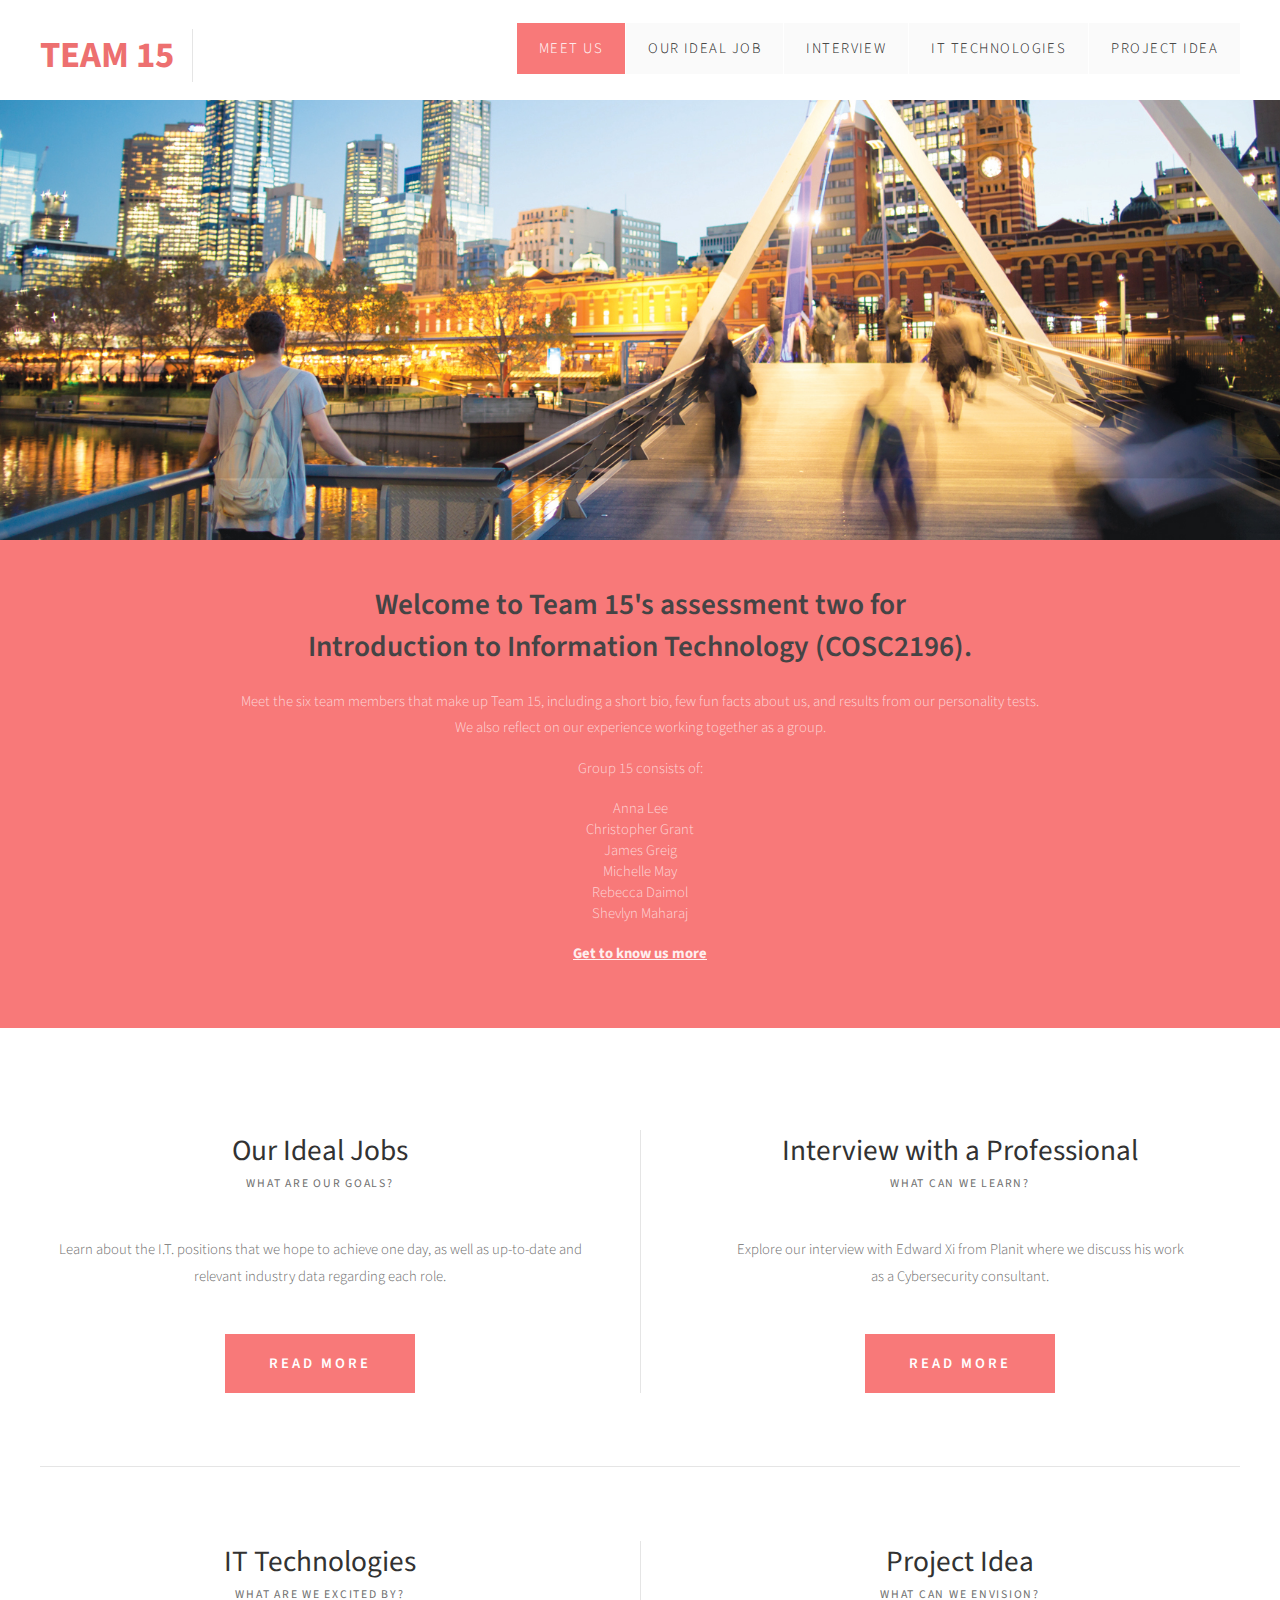
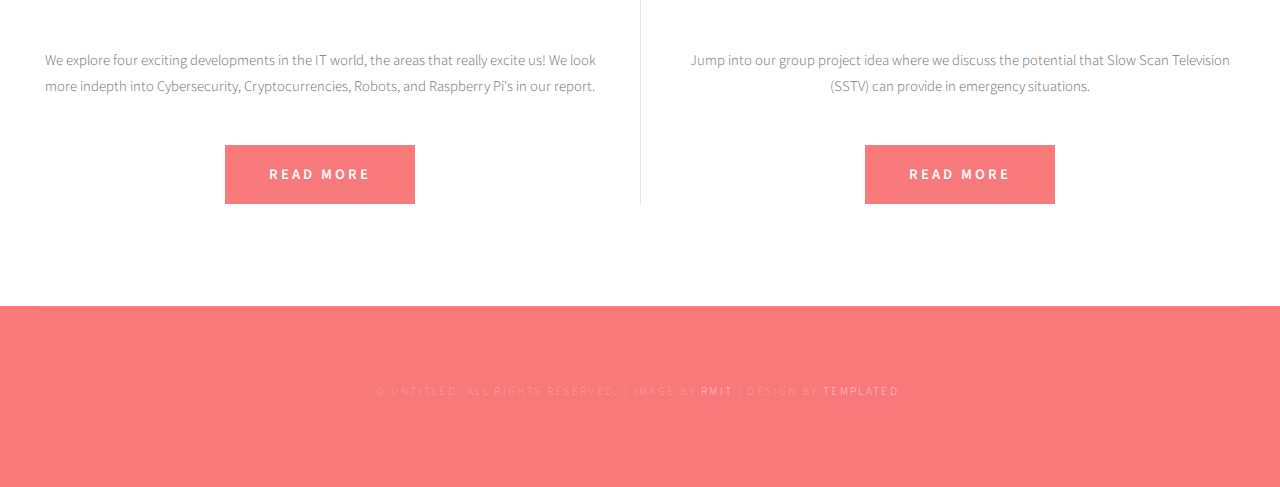
==== index.html @ 5769fbdc "Cloning Assessment 2" ====
<!DOCTYPE html PUBLIC "-//W3C//DTD XHTML 1.0 Strict//EN" "http://www.w3.org/TR/xhtml1/DTD/xhtml1-strict.dtd">
<!--
Design by TEMPLATED
http://templated.co
Released for free under the Creative Commons Attribution License

Name       : Erubescent
Description: A two-column, fixed-width design with dark color scheme.
Version    : 1.0
Released   : 20131115

-->
<html xmlns="http://www.w3.org/1999/xhtml">
<head>
<meta http-equiv="Content-Type" content="text/html; charset=utf-8" />
<title></title>
<meta name="keywords" content="" />
<meta name="description" content="" />
<link href="http://fonts.googleapis.com/css?family=Source+Sans+Pro:200,300,400,600,700,900" rel="stylesheet" />
<link href="default.css" rel="stylesheet" type="text/css" media="all" />
<link href="fonts.css" rel="stylesheet" type="text/css" media="all" />

<!--[if IE 6]><link href="default_ie6.css" rel="stylesheet" type="text/css" /><![endif]-->

</head>
<body>
<div id="header-wrapper">
	<div id="header" class="container">
		<div id="logo">
			<h1><a href="index.html">Team 15</a></h1>
		</div>
		<div id="menu">
			<ul>
				<li class="current_page_item"><a href="Aboutus.html" accesskey="1" title="">Meet Us</a></li>
				<li><a href="jobs.html" accesskey="2" title="">Our Ideal Job</a></li>
				<li><a href="interview.html" accesskey="" title="">Interview</a></li>
				<li><a href="technologies.html" accesskey="4" title="">IT Technologies</a></li>
				<li><a href="project.html" accesskey="5" title="">Project Idea</a></li>
			</ul>
		</div>
	</div>
</div>
<div id="header-featured"> </div>
<div id="banner-wrapper">
	<div id="banner" class="container">
		<h1>Welcome to Team 15's assessment two for <br>Introduction to Information Technology (COSC2196).</h1><br>
		<p>Meet the six team members that make up Team 15, including a short bio, few fun facts about us, and results from our personality tests.<br>
		We also reflect on our experience working together as a group.</p>
		<p>Group 15 consists of:</p>
		Anna Lee<br>
		Christopher Grant<br>
		James Greig<br>
		Michelle May<br>
		Rebecca Daimol<br>
		Shevlyn Maharaj<br><p>
</p>
			<p><h4><a href="Aboutus.html">Get to know us more</a></p></h4>
	</div>
</div>
<div id="wrapper">
	<div id="featured-wrapper">

		<div class="extra2 margin-btm container">
			<div class="ebox1">
				<div class="title">
					<h2>Our Ideal Jobs</h2>
					<span class="byline">What are our goals?</span>
				</div>
				<p>Learn about the I.T. positions that we hope to achieve one day, as well as up-to-date and relevant industry data regarding each role.</p>
				<a href="jobs.html" class="button">Read more</a>
			</div>

			<div class="ebox2">
				<div class="title">
					<h2>Interview with a Professional</h2>
					<span class="byline">What can we learn?</span>
				</div>
				<p>Explore our interview with Edward Xi from Planit where we discuss his work<br> as a Cybersecurity consultant.</p>
				<a href="interview.html" class="button">Read more</a>
			</div>

		</div>

		<div class="extra2 container">
			<div class="ebox1">
				<div class="title">
					<h2>IT Technologies</h2>
					<span class="byline">What are we excited by?</span>
				</div>
				<p>We explore four exciting developments in the IT world, the areas that really excite us! We look more indepth into Cybersecurity, Cryptocurrencies, Robots, and Raspberry Pi's in our report.</p>
				<a href="technologies.html" class="button">Read more</a>
			</div>

			<div class="ebox2">
				<div class="title">
					<h2>Project Idea</h2>
					<span class="byline">What can we envision?</span>
				</div>
				<p>Jump into our group project idea where we discuss the potential that Slow Scan Television (SSTV) can provide in emergency situations.</p>
				<a href="project.html" class="button">Read more</a>
			</div>

		</div>

	</div>
</div>
<div id="copyright" class="container">
	<p>&copy; Untitled. All rights reserved. | Image by <a href="https://www.rmit.edu.au/study-with-us/international-students" target=blank>RMIT</a> | Design by <a href="http://templated.co" rel="nofollow">TEMPLATED</a>.</p>
</div>
</body>
</html>
---- default.css ----
html, body
{
	height: 100%;
}

body
{
	margin: 0px;
	padding: 0px;
	background: #F87979;
	font-family: 'Source Sans Pro', sans-serif;
	font-size: 11pt;
	font-weight: 300;
	color: #6c6c6c
}

h1, h2, h3
{
	margin: 0;
	padding: 0;
	font-weight: 600;
	color: #454445;
}

p, ol, ul
{
	margin-top: 0;
}

ol, ul
{
	list-style-type: circle;
	padding: 0;
}

p
{
	line-height: 180%;
}

strong
{
}

a
{
	color: #2C383B;
}

a:hover
{
	text-decoration: none;
}

.container
{
	margin: 0px auto;
	width: 1200px;
}

/*********************************************************************************/
/* Image Style                                                                   */
/*********************************************************************************/

	.image
{
	display: inline-block;
}

.image img
{
	display: block;
	width: 100%;
}

.image-full
{
	display: block;
	width: 100%;
	margin: 0 0 2em 0;
}

.image-left
{
	float: left;
	margin: 0 2em 2em 0;
}

.image-centered
{
	display: block;
	margin: 0 0 2em 0;
}

.image-centered img
{
	margin: 0 auto;
	width: auto;
}

/*********************************************************************************/
/* List Styles                                                                   */
/*********************************************************************************/

	ul.style1
{
	margin: 0;
	padding: 0em 0em 0em 0em;
	overflow: hidden;
	list-style: none;
	color: #6c6c6c
}

ul.style1 li
{
	overflow: hidden;
	display: block;
	padding: 2.80em 0em;
	border-top: 1px solid #D1CFCE;
}

ul.style1 li:first-child
{
	padding-top: 0;
	border-top: none;
}

ul.style1 .image-left
{
	margin-bottom: 0;
}

ul.style1 h3
{
	padding: 1.2em 0em 1em 0em;
	letter-spacing: 0.10em;
	text-transform: uppercase;
	font-size: 1.2em;
	font-weight: 600;
	color: #454445;
}

ul.style1 a
{
	text-decoration: none;
	color: #525252;
}

ul.style1 a:hover
{
	text-decoration: underline;
	color: #525252;
}

ul.style2
{
	margin: 0;
	padding-top: 1em;
	list-style: none;
}

ul.style2 li
{
	border-top: solid 1px #E5E5E5;
	padding: 0.80em 0 0.80em 0;
	font-family: 0.80em;
}

ul.style2 li:before
{
	display: inline-block;
	padding: 4px;
	background: #DB3256;
}

ul.style2 a
{
	display: inline-block;
	margin-left: 1em;
}

ul.style2 li:first-child
{
	border-top: 0;
	padding-top: 0;
}

ul.style2 .icon
{
	color: #FFF;
}

ul.style3
{
	margin: 0;
	padding-top: 1em;
	list-style: none;
}

ul.style3 li
{
	border-top: solid 1px rgba(255,255,255,.2);
	padding: 1em 0 1em 0;
	font-family: 0.80em;
}

ul.style3 li:before
{
	display: inline-block;
	padding: 4px;
	background: #FFF;
}

ul.style3 a
{
	display: inline-block;
	margin-left: 1em;
	font-size: 1em !important;
	color: #FFF;
}

ul.style3 li:first-child
{
	border-top: 0;
	padding-top: 0;
}

ul.style3 .icon
{
	color: #DB3256;
}

/*********************************************************************************/
/* Social Icon Styles                                                            */
/*********************************************************************************/

	ul.contact
{
	margin: 0;
	padding: 2em 0em 0em 0em;
	list-style: none;
}

ul.contact li
{
	display: inline-block;
	padding: 0em 0.30em;
	font-size: 1em;
}

ul.contact li span
{
	display: none;
	margin: 0;
	padding: 0;
}

ul.contact li a
{
	color: #FFF;
}

ul.contact li a:before
{
	display: inline-block;
	background: #3f3f3f;
	width: 40px;
	height: 40px;
	line-height: 40px;
	border-radius: 20px;
	text-align: center;
	color: #FFFFFF;
}

ul.contact li a.icon-twitter:before
{
	background: #2DAAE4;
}

ul.contact li a.icon-facebook:before
{
	background: #39599F;
}

ul.contact li a.icon-dribbble:before
{
	background: #C4376B;
}

ul.contact li a.icon-tumblr:before
{
	background: #31516A;
}

ul.contact li a.icon-rss:before
{
	background: #F2600B;
}

/*********************************************************************************/
/* Button Style                                                                  */
/*********************************************************************************/

	.button
{
	display: inline-block;
	padding: 1.3em 3em;
	background: #F87979;
	-moz-transition: opacity 0.25s ease-in-out;
	-webkit-transition: opacity 0.25s ease-in-out;
	-o-transition: opacity 0.25s ease-in-out;
	-ms-transition: opacity 0.25s ease-in-out;
	transition: opacity 0.25s ease-in-out;
	letter-spacing: 0.20em;
	text-decoration: none;
	text-transform: uppercase;
	font-weight: 600;
	color: #FFF;
}

.button:hover
{
}

.button:active
{
}

.button-big
{
	padding: 1.6em 4em;
	font-size: 1.4em;
	font-weight: 900;
}

/*********************************************************************************/
/* Heading Titles                                                                */
/*********************************************************************************/

	.title
{
	margin-bottom: 3em;
}

.title h2
{
	font-weight: 400;
	font-size: 2.8em;
	color: #323232;
}

.title .byline
{
	letter-spacing: 0.15em;
	text-transform: uppercase;
	font-weight: 400;
	font-size: 1.1em;
	color: #6F6F6F;
}

/*********************************************************************************/
/* Header                                                                        */
/*********************************************************************************/

#header-wrapper
{
	background: #FFF;
}

#header
{
	position: relative;
	height: 100px;
}

/*********************************************************************************/
/* Logo                                                                          */
/*********************************************************************************/

#logo
{
	position: absolute;
	top: 2em;
	left: 0;
	width: 100%;
}

#logo h1
{
	display: inline-block;
	font-size: 2.5em;
	text-transform: uppercase;
	font-weight: 700;
	color: #ED7070;
	padding-right: 0.50em;
	border-right: 1px solid rgba(0,0,0,.1);
}

#logo span
{
	display: inline-block;
	padding-left: 1.50em;
	letter-spacing: 0.10em;
	text-transform: uppercase;
	font-size: 0.90em;
}

#logo a
{
	text-decoration: none;
	color: #ED7070;
}

/*********************************************************************************/
/* Menu                                                                          */
/*********************************************************************************/

#menu
{
	position: absolute;
	right: 0;
	top: 1.6em;
}

#menu ul
{
	display: inline-block;
}

#menu li
{
	display: block;
	float: left;
	text-align: center;
}

#menu li a, #menu li span
{
	display: inline-block;
	margin-left: 1px;
	padding: 1em 1.5em;
	letter-spacing: 0.10em;
	text-decoration: none;
	font-size: 1em;
	text-transform: uppercase;
	outline: 0;
	color: #212121;
	background: rgba(0,0,0,.02);
}

#menu li:hover a, #menu li.active a, #menu li.active span
{
}

#menu .current_page_item a
{
	background: #F87979;
	color: #FFF;
}

#menu .icon
{
}

/*********************************************************************************/
/* Banner                                                                        */
/*********************************************************************************/

	#banner-wrapper
{
	overflow: hidden;
	padding: 3em 0em;
	background: #F87979;
}

#banner
{
	overflow: hidden;
	width: 1000px;
	padding: 0px 100px;
	text-align: center;
	color: rgba(255,255,255,.7);
}

#banner a
{
	color: rgba(255,255,255,.9);
}

#banner .box-left
{
	float: left;
}

#banner .box-right
{
	float: right;
}

#banner h2
{
	margin: 0em;
	padding: 0em;
	font-weight: 400;
	font-size: 3em;
	color: #555555;
}

#banner span
{
	display: block;
	padding-top: 0.20em;
	text-transform: uppercase;
	font-size: 1.2em;
	color: #A2A2A2;
}

/*********************************************************************************/
/* Page                                                                          */
/*********************************************************************************/

#wrapper
{
	background: #FFF;
}

#page
{
	overflow: hidden;
	padding: 6em 0em;
	border-bottom: 2px solid #E3E3E3;
	text-align: center;
}

#page .button
{
	margin-top: 2em;
}

/*********************************************************************************/
/* Content                                                                       */
/*********************************************************************************/

#content
{
	padding: 0em 7em;
}

/*********************************************************************************/
/* Technologies Read More Buttons                                                 */
/*********************************************************************************/
#more
{
	display: none;
	background-color: #e7e7e7;
	color: black;
}

#more2
{
	display: none;
}

#more3
{
	display: none;
}

#more4
{
	display: none;
}

#more5
{
	display: none;
}
/*********************************************************************************/
/* Sidebar                                                                       */
/*********************************************************************************/

	#sidebar
{
	float: right;
	width: 450px;
}

#stwo-col
{
	margin-top: 2em;
}

#stwo-col h2
{
	display: block;
	padding-bottom: 1.5em;
	letter-spacing: 0.10em;
	text-transform: uppercase;
	font-size: 1.2em;
	font-weight: 600;
	color: #454445;
}

#stwo-col .sbox1
{
	float: left;
	width: 210px;
}

#stwo-col .sbox2
{
	float: right;
	width: 210px;
}

/*********************************************************************************/
/* Copyright                                                                     */
/*********************************************************************************/

#copyright
{
	overflow: hidden;
	padding: 5em 0em;
	border-top: 1px solid rgba(255,255,255,0.08);
}

#copyright p
{
	letter-spacing: 0.20em;
	text-align: center;
	text-transform: uppercase;
	font-size: 0.80em;
	color: rgba(255,255,255,0.3);
}

#copyright a
{
	text-decoration: none;
	color: rgba(255,255,255,0.6);
}

/*********************************************************************************/
/* Featured                                                                      */
/*********************************************************************************/

#featured-wrapper
{
	overflow: hidden;
	padding: 7em 0em;
	background: #FFF;
	text-align: center;
}

#featured
{
	overflow: hidden;
}

#featured .major
{
	overflow: hidden;
	margin-bottom: 3em;
	padding-bottom: 2em;
	border-bottom: 1px solid #E8E8E8;
}

#featured .major h2
{
	font-size: 3em;
}

#featured .major .byline
{
	font-size: 1.3em;
}

#featured .title
{
	margin-bottom: 1.5em;
	padding-bottom: 1.5em;
	border-bottom: 1px solid #E3E3E3;
}

#featured .title h2
{
	font-size: 1.2em;
}

#featured h2
{
	text-align: center;
}

#featured .icon
{
	position: relative;
	display: inline-block;
	width: 150px;
	height: 150px;
	background: #2C383B;
	margin: 0px auto 20px auto;
	line-height:  150px;
	font-size: 5em;
	text-align: center;
	color: #FFF;
}

.column1,  .column2,  .column3,  .column4
{
	width: 282px;
}

.column1,  .column2
{
	float: left;
	margin-right: 24px;
}

.column3
{
	float: left;
}

.column4
{
	float: right;
}


	#header-featured
	{
		height: 30em;
		background-image: url(Melbourne.jpg);
		background-position: center;
		background-size: cover;
	}


#slider-wrapper
{
	padding: 6em 0em;
	background: #DB3256;
}

#slider
{
	margin: 0em auto 0em auto;
	width: 1200px;
	position: relative;
}

#slider .button
{
}

#slider .button:hover
{
}

#slider .viewer
{
	width: 1000px;
	height: 375px;
	margin: 0 auto;
	overflow: hidden;
}

#slider .viewer .reel
{
	display: none;
	height: 375px;
}

#slider .viewer .reel .slide
{
	position: relative;
	width: 1000px;
	height: 375px;
}

#slider .viewer .reel h2
{
	position: absolute;
	top: 130px;
	left: 0;
	width: 1200px;
	height: 80px;
	line-height: 80px;
	background: #111111;
	text-align: center;
	opacity: 0.85;
	font-weight: normal;
	color: #ffffff;
	font-size: 2.25em;
}

#slider .viewer .reel p
{
	position: absolute;
	top: 210px;
	left: 0;
	width: 1200px;
	height: 40px;
	line-height: 40px;
	background: #0074C6;
	text-align: center;
	opacity: 0.85;
	font-weight: normal;
	color: #ffffff;
	font-size: 1.1em;
}

#slider .icon
{
	font-size: 4em;
	color: #FFF;
}

#slider .previous-button
{
	position: absolute;
	top: 150px;
	left: 0;
}

#slider .next-button
{
	position: absolute;
	top: 150px;
	right: 0;
}

#slider .indicator
{
	margin: 30px auto 0 auto;
}

#slider .indicator ul
{
	list-style: none;
	padding: 0;
	margin: 0;
	text-align: center;
}

#slider .indicator ul li
{
	display: inline-block;
	width: 12px;
	height: 12px;
	text-indent: -9999em;
	background: #c8c8c8;
	margin: 0 2px 0 2px;
	border-radius: 8px;
	border-bottom: solid 1px #ffffff;
	border-top: solid 1px #909090;
}

#slider .indicator ul li.active
{
	background: #505050;
	border-top: solid 1px #505050;
}

/*********************************************************************************/
/* Footer                                                                        */
/*********************************************************************************/

#footer-wrapper
{
	overflow: hidden;
	padding: 7em 0em;
	color: rgba(255,255,255,0.5);
}


#footer .title h2
{
	font-size: 2em;
	font-weight: 300;
	color: #FFF;
}

#footer .title .byline
{
	display: block;
	padding-top: 1em;
	text-transform: uppercase;
	font-size: 0.80em;
	color: rgba(255,255,255,0.5);
}

#footer .column1,
#footer .column2
{
	width: 560px;
}

#footer .column1
{
	float: left;
}

#footer .column2
{
	float: right;
}

#footer .button
{
	margin-top: 2em;
}

#extra
{
	overflow: hidden;
	margin: 5em auto 2em auto;
	padding: 2em 0em 2em 0em;
	background: #ECECEC;
}

#extra h2
{
	margin: 0em;
	padding: 0em;
	font-weight: 400;
	font-size: 2.4em;
	color: #555555;
}

#extra span
{
	display: block;
	padding-top: 0.20em;
	text-transform: uppercase;
	font-size: 1.2em;
	color: #A2A2A2;
}


.extra2
{
}


.margin-btm
{
	overflow: hidden;
	margin-bottom: 5em;
	padding-bottom: 5em;
	border-bottom: 1px solid rgba(0,0,0,.1);
}

.extra2 .button
{
	margin-top: 2em;
}

.extra2 .title h2
{
	font-size: 2em;
}

.extra2 .title .byline
{
	font-size: 0.80em;
}

.extra2 .ebox1,
.extra2 .ebox2
{
	width: 560px;
}

.extra2  .ebox1
{
	float: left;
	padding-right: 40px;
	border-right: 1px solid rgba(0,0,0,.1);
}

.extra2 .ebox2
{
	float: right;
}
---- fonts.css ----
@charset 'UTF-8';

@font-face
{
	font-family: 'FontAwesome';
	src: url('fonts/fontawesome-webfont.eot?v=3.0.1');
	src: url('fonts/fontawesome-webfont.eot?#iefix&v=3.0.1') format('embedded-opentype'),
	     url('fonts/fontawesome-webfont.woff?v=3.0.1') format('woff'),
	     url('fonts/fontawesome-webfont.ttf?v=3.0.1') format('truetype'),
	     url('fonts/fontawesome-webfont.svg#FontAwesome') format('svg');
	font-weight: normal;
	font-style: normal;
}

@font-face
{
	font-family: 'Font-Awesome-Social';
	src: url('fonts/fontawesome-social-webfont.eot');
	src: url('fonts/fontawesome-social-webfont.eot?#iefix') format('embedded-opentype'),
	     url('fonts/fontawesome-social-webfont.woff') format('woff'),
		 url('fonts/fontawesome-social-webfont.ttf') format('truetype'),
		 url('fonts/fontawesome-social-webfont.svg#Font-Awesome-More') format('svg');
	font-weight: normal;
	font-style: normal;
}

/*********************************************************************************/
/* Icons                                                                         */
/*********************************************************************************/

	/*
		Powered by:
		
		Font Awesome (http://fortawesome.github.com/Font-Awesome/)
		Font Awesome More (http://gregoryloucas.github.com/Font-Awesome-More/)
	*/

	.icon
	{
		text-decoration: none;
	}

		.icon:before
		{
			font-size: 1.25em;
			text-decoration: none;
			font-family: FontAwesome;
			font-weight: normal;
			font-style: normal;
			-webkit-text-rendering: optimizeLegibility;
			-moz-text-rendering: optimizeLegibility;
			-ms-text-rendering: optimizeLegibility;
			-o-text-rendering: optimizeLegibility;
			text-rendering: optimizeLegibility;
			-webkit-font-smoothing: antialiased;
			-moz-font-smoothing: antialiased;
			-ms-font-smoothing: antialiased;
			-o-font-smoothing: antialiased;
			font-smoothing: antialiased;
			-webkit-font-feature-settings: "liga" 1, "dlig" 1;
			-moz-font-feature-settings: "liga=1, dlig=1";
			-ms-font-feature-settings: "liga" 1, "dlig" 1;
			-o-font-feature-settings: "liga" 1, "dlig" 1;
			font-feature-settings: "liga" 1, "dlig" 1;
		}

		.icon-glass:before                { content: "\f000"; }
		.icon-music:before                { content: "\f001"; }
		.icon-search:before               { content: "\f002"; }
		.icon-envelope:before             { content: "\f003"; }
		.icon-heart:before                { content: "\f004"; }
		.icon-star:before                 { content: "\f005"; }
		.icon-star-empty:before           { content: "\f006"; }
		.icon-user:before                 { content: "\f007"; }
		.icon-film:before                 { content: "\f008"; }
		.icon-th-large:before             { content: "\f009"; }
		.icon-th:before                   { content: "\f00a"; }
		.icon-th-list:before              { content: "\f00b"; }
		.icon-ok:before                   { content: "\f00c"; }
		.icon-remove:before               { content: "\f00d"; }
		.icon-zoom-in:before              { content: "\f00e"; }

		.icon-zoom-out:before             { content: "\f010"; }
		.icon-off:before                  { content: "\f011"; }
		.icon-signal:before               { content: "\f012"; }
		.icon-cog:before                  { content: "\f013"; }
		.icon-trash:before                { content: "\f014"; }
		.icon-home:before                 { content: "\f015"; }
		.icon-file:before                 { content: "\f016"; }
		.icon-time:before                 { content: "\f017"; }
		.icon-road:before                 { content: "\f018"; }
		.icon-download-alt:before         { content: "\f019"; }
		.icon-download:before             { content: "\f01a"; }
		.icon-upload:before               { content: "\f01b"; }
		.icon-inbox:before                { content: "\f01c"; }
		.icon-play-circle:before          { content: "\f01d"; }
		.icon-repeat:before               { content: "\f01e"; }

		/* \f020 doesn't work in Safari. all shifted one down */
		.icon-refresh:before              { content: "\f021"; }
		.icon-list-alt:before             { content: "\f022"; }
		.icon-lock:before                 { content: "\f023"; }
		.icon-flag:before                 { content: "\f024"; }
		.icon-headphones:before           { content: "\f025"; }
		.icon-volume-off:before           { content: "\f026"; }
		.icon-volume-down:before          { content: "\f027"; }
		.icon-volume-up:before            { content: "\f028"; }
		.icon-qrcode:before               { content: "\f029"; }
		.icon-barcode:before              { content: "\f02a"; }
		.icon-tag:before                  { content: "\f02b"; }
		.icon-tags:before                 { content: "\f02c"; }
		.icon-book:before                 { content: "\f02d"; }
		.icon-bookmark:before             { content: "\f02e"; }
		.icon-print:before                { content: "\f02f"; }

		.icon-camera:before               { content: "\f030"; }
		.icon-font:before                 { content: "\f031"; }
		.icon-bold:before                 { content: "\f032"; }
		.icon-italic:before               { content: "\f033"; }
		.icon-text-height:before          { content: "\f034"; }
		.icon-text-width:before           { content: "\f035"; }
		.icon-align-left:before           { content: "\f036"; }
		.icon-align-center:before         { content: "\f037"; }
		.icon-align-right:before          { content: "\f038"; }
		.icon-align-justify:before        { content: "\f039"; }
		.icon-list:before                 { content: "\f03a"; }
		.icon-indent-left:before          { content: "\f03b"; }
		.icon-indent-right:before         { content: "\f03c"; }
		.icon-facetime-video:before       { content: "\f03d"; }
		.icon-picture:before              { content: "\f03e"; }

		.icon-pencil:before               { content: "\f040"; }
		.icon-map-marker:before           { content: "\f041"; }
		.icon-adjust:before               { content: "\f042"; }
		.icon-tint:before                 { content: "\f043"; }
		.icon-edit:before                 { content: "\f044"; }
		.icon-share:before                { content: "\f045"; }
		.icon-check:before                { content: "\f046"; }
		.icon-move:before                 { content: "\f047"; }
		.icon-step-backward:before        { content: "\f048"; }
		.icon-fast-backward:before        { content: "\f049"; }
		.icon-backward:before             { content: "\f04a"; }
		.icon-play:before                 { content: "\f04b"; }
		.icon-pause:before                { content: "\f04c"; }
		.icon-stop:before                 { content: "\f04d"; }
		.icon-forward:before              { content: "\f04e"; }

		.icon-fast-forward:before         { content: "\f050"; }
		.icon-step-forward:before         { content: "\f051"; }
		.icon-eject:before                { content: "\f052"; }
		.icon-chevron-left:before         { content: "\f053"; }
		.icon-chevron-right:before        { content: "\f054"; }
		.icon-plus-sign:before            { content: "\f055"; }
		.icon-minus-sign:before           { content: "\f056"; }
		.icon-remove-sign:before          { content: "\f057"; }
		.icon-ok-sign:before              { content: "\f058"; }
		.icon-question-sign:before        { content: "\f059"; }
		.icon-info-sign:before            { content: "\f05a"; }
		.icon-screenshot:before           { content: "\f05b"; }
		.icon-remove-circle:before        { content: "\f05c"; }
		.icon-ok-circle:before            { content: "\f05d"; }
		.icon-ban-circle:before           { content: "\f05e"; }

		.icon-arrow-left:before           { content: "\f060"; }
		.icon-arrow-right:before          { content: "\f061"; }
		.icon-arrow-up:before             { content: "\f062"; }
		.icon-arrow-down:before           { content: "\f063"; }
		.icon-share-alt:before            { content: "\f064"; }
		.icon-resize-full:before          { content: "\f065"; }
		.icon-resize-small:before         { content: "\f066"; }
		.icon-plus:before                 { content: "\f067"; }
		.icon-minus:before                { content: "\f068"; }
		.icon-asterisk:before             { content: "\f069"; }
		.icon-exclamation-sign:before     { content: "\f06a"; }
		.icon-gift:before                 { content: "\f06b"; }
		.icon-leaf:before                 { content: "\f06c"; }
		.icon-fire:before                 { content: "\f06d"; }
		.icon-eye-open:before             { content: "\f06e"; }

		.icon-eye-close:before            { content: "\f070"; }
		.icon-warning-sign:before         { content: "\f071"; }
		.icon-plane:before                { content: "\f072"; }
		.icon-calendar:before             { content: "\f073"; }
		.icon-random:before               { content: "\f074"; }
		.icon-comment:before              { content: "\f075"; }
		.icon-magnet:before               { content: "\f076"; }
		.icon-chevron-up:before           { content: "\f077"; }
		.icon-chevron-down:before         { content: "\f078"; }
		.icon-retweet:before              { content: "\f079"; }
		.icon-shopping-cart:before        { content: "\f07a"; }
		.icon-folder-close:before         { content: "\f07b"; }
		.icon-folder-open:before          { content: "\f07c"; }
		.icon-resize-vertical:before      { content: "\f07d"; }
		.icon-resize-horizontal:before    { content: "\f07e"; }

		.icon-bar-chart:before            { content: "\f080"; }
		.icon-twitter-sign:before         { content: "\f081"; }
		.icon-facebook-sign:before        { content: "\f082"; }
		.icon-camera-retro:before         { content: "\f083"; }
		.icon-key:before                  { content: "\f084"; }
		.icon-cogs:before                 { content: "\f085"; }
		.icon-comments:before             { content: "\f086"; }
		.icon-thumbs-up:before            { content: "\f087"; }
		.icon-thumbs-down:before          { content: "\f088"; }
		.icon-star-half:before            { content: "\f089"; }
		.icon-heart-empty:before          { content: "\f08a"; }
		.icon-signout:before              { content: "\f08b"; }
		.icon-linkedin-sign:before        { content: "\f08c"; }
		.icon-pushpin:before              { content: "\f08d"; }
		.icon-external-link:before        { content: "\f08e"; }

		.icon-signin:before               { content: "\f090"; }
		.icon-trophy:before               { content: "\f091"; }
		.icon-github-sign:before          { content: "\f092"; }
		.icon-upload-alt:before           { content: "\f093"; }
		.icon-lemon:before                { content: "\f094"; }
		.icon-phone:before                { content: "\f095"; }
		.icon-check-empty:before          { content: "\f096"; }
		.icon-bookmark-empty:before       { content: "\f097"; }
		.icon-phone-sign:before           { content: "\f098"; }
		.icon-twitter:before              { content: "\f099"; }
		.icon-facebook:before             { content: "\f09a"; }
		.icon-github:before               { content: "\f09b"; }
		.icon-unlock:before               { content: "\f09c"; }
		.icon-credit-card:before          { content: "\f09d"; }
		.icon-rss:before                  { content: "\f09e"; }

		.icon-hdd:before                  { content: "\f0a0"; }
		.icon-bullhorn:before             { content: "\f0a1"; }
		.icon-bell:before                 { content: "\f0a2"; }
		.icon-certificate:before          { content: "\f0a3"; }
		.icon-hand-right:before           { content: "\f0a4"; }
		.icon-hand-left:before            { content: "\f0a5"; }
		.icon-hand-up:before              { content: "\f0a6"; }
		.icon-hand-down:before            { content: "\f0a7"; }
		.icon-circle-arrow-left:before    { content: "\f0a8"; }
		.icon-circle-arrow-right:before   { content: "\f0a9"; }
		.icon-circle-arrow-up:before      { content: "\f0aa"; }
		.icon-circle-arrow-down:before    { content: "\f0ab"; }
		.icon-globe:before                { content: "\f0ac"; }
		.icon-wrench:before               { content: "\f0ad"; }
		.icon-tasks:before                { content: "\f0ae"; }

		.icon-filter:before               { content: "\f0b0"; }
		.icon-briefcase:before            { content: "\f0b1"; }
		.icon-fullscreen:before           { content: "\f0b2"; }

		.icon-group:before                { content: "\f0c0"; }
		.icon-link:before                 { content: "\f0c1"; }
		.icon-cloud:before                { content: "\f0c2"; }
		.icon-beaker:before               { content: "\f0c3"; }
		.icon-cut:before                  { content: "\f0c4"; }
		.icon-copy:before                 { content: "\f0c5"; }
		.icon-paper-clip:before           { content: "\f0c6"; }
		.icon-save:before                 { content: "\f0c7"; }
		.icon-sign-blank:before           { content: "\f0c8"; }
		.icon-reorder:before              { content: "\f0c9"; }
		.icon-list-ul:before              { content: "\f0ca"; }
		.icon-list-ol:before              { content: "\f0cb"; }
		.icon-strikethrough:before        { content: "\f0cc"; }
		.icon-underline:before            { content: "\f0cd"; }
		.icon-table:before                { content: "\f0ce"; }

		.icon-magic:before                { content: "\f0d0"; }
		.icon-truck:before                { content: "\f0d1"; }
		.icon-pinterest:before            { content: "\f0d2"; }
		.icon-pinterest-sign:before       { content: "\f0d3"; }
		.icon-google-plus-sign:before     { content: "\f0d4"; }
		.icon-google-plus:before          { content: "\f0d5"; }
		.icon-money:before                { content: "\f0d6"; }
		.icon-caret-down:before           { content: "\f0d7"; }
		.icon-caret-up:before             { content: "\f0d8"; }
		.icon-caret-left:before           { content: "\f0d9"; }
		.icon-caret-right:before          { content: "\f0da"; }
		.icon-columns:before              { content: "\f0db"; }
		.icon-sort:before                 { content: "\f0dc"; }
		.icon-sort-down:before            { content: "\f0dd"; }
		.icon-sort-up:before              { content: "\f0de"; }

		.icon-envelope-alt:before         { content: "\f0e0"; }
		.icon-linkedin:before             { content: "\f0e1"; }
		.icon-undo:before                 { content: "\f0e2"; }
		.icon-legal:before                { content: "\f0e3"; }
		.icon-dashboard:before            { content: "\f0e4"; }
		.icon-comment-alt:before          { content: "\f0e5"; }
		.icon-comments-alt:before         { content: "\f0e6"; }
		.icon-bolt:before                 { content: "\f0e7"; }
		.icon-sitemap:before              { content: "\f0e8"; }
		.icon-umbrella:before             { content: "\f0e9"; }
		.icon-paste:before                { content: "\f0ea"; }
		.icon-lightbulb:before            { content: "\f0eb"; }
		.icon-exchange:before             { content: "\f0ec"; }
		.icon-cloud-download:before       { content: "\f0ed"; }
		.icon-cloud-upload:before         { content: "\f0ee"; }

		.icon-user-md:before              { content: "\f0f0"; }
		.icon-stethoscope:before          { content: "\f0f1"; }
		.icon-suitcase:before             { content: "\f0f2"; }
		.icon-bell-alt:before             { content: "\f0f3"; }
		.icon-coffee:before               { content: "\f0f4"; }
		.icon-food:before                 { content: "\f0f5"; }
		.icon-file-alt:before             { content: "\f0f6"; }
		.icon-building:before             { content: "\f0f7"; }
		.icon-hospital:before             { content: "\f0f8"; }
		.icon-ambulance:before            { content: "\f0f9"; }
		.icon-medkit:before               { content: "\f0fa"; }
		.icon-fighter-jet:before          { content: "\f0fb"; }
		.icon-beer:before                 { content: "\f0fc"; }
		.icon-h-sign:before               { content: "\f0fd"; }
		.icon-plus-sign-alt:before        { content: "\f0fe"; }

		.icon-double-angle-left:before    { content: "\f100"; }
		.icon-double-angle-right:before   { content: "\f101"; }
		.icon-double-angle-up:before      { content: "\f102"; }
		.icon-double-angle-down:before    { content: "\f103"; }
		.icon-angle-left:before           { content: "\f104"; }
		.icon-angle-right:before          { content: "\f105"; }
		.icon-angle-up:before             { content: "\f106"; }
		.icon-angle-down:before           { content: "\f107"; }
		.icon-desktop:before              { content: "\f108"; }
		.icon-laptop:before               { content: "\f109"; }
		.icon-tablet:before               { content: "\f10a"; }
		.icon-mobile-phone:before         { content: "\f10b"; }
		.icon-circle-blank:before         { content: "\f10c"; }
		.icon-quote-left:before           { content: "\f10d"; }
		.icon-quote-right:before          { content: "\f10e"; }

		.icon-spinner:before              { content: "\f110"; }
		.icon-circle:before               { content: "\f111"; }
		.icon-reply:before                { content: "\f112"; }
		.icon-github-alt:before           { content: "\f113"; }
		.icon-folder-close-alt:before     { content: "\f114"; }
		.icon-folder-open-alt:before      { content: "\f115"; }

		.icon-blogger-sign:before,.icon-blogger:before,.icon-delicious:before,.icon-dribbble-sign:before,.icon-dribbble:before,.icon-dropbox:before,.icon-drupal:before,.icon-evernote-sign:before,.icon-evernote:before,.icon-flickr-sign:before,.icon-flickr:before,.icon-forrst-sign:before,.icon-forrst:before,.icon-foursquare-sign:before,.icon-foursquare:before,.icon-git-fork:before,.icon-hacker-news:before,.icon-instagram:before,.icon-lastfm-sign:before,.icon-lastfm:before,.icon-paypal:before,.icon-picasa-sign:before,.icon-picasa:before,.icon-reddit:before,.icon-share-this-sign:before,.icon-share-this:before,.icon-skype:before,.icon-soundcloud:before,.icon-spotify:before,.icon-stack-overflow:before,.icon-tumblr-sign:before,.icon-tumblr:before,.icon-vimeo-sign:before,.icon-vimeo:before,.icon-wordpress-sign:before,.icon-wordpress:before,.icon-yelp-sign:before,.icon-yelp:before,.icon-youtube-sign:before,.icon-youtube:before              {font-family:'Font-Awesome-Social'; }

		.icon-dropbox:before              { content: "\f300"; }
		.icon-drupal:before               { content: "\f301"; }
		.icon-git-fork:before             { content: "\f302"; }
		.icon-instagram:before            { content: "\f303"; }
		.icon-share-this-sign:before      { content: "\f304"; }
		.icon-share-this:before           { content: "\f305"; }
		.icon-foursquare-sign:before      { content: "\f306"; }
		.icon-foursquare:before           { content: "\f307"; }
		.icon-hacker-news:before          { content: "\f308"; }
		.icon-skype:before                { content: "\f309"; }
		.icon-spotify:before              { content: "\f30a"; }
		.icon-soundcloud:before           { content: "\f30b"; }
		.icon-paypal:before               { content: "\f30c"; }
		.icon-youtube-sign:before         { content: "\f30d"; }
		.icon-youtube:before              { content: "\f30e"; }
		.icon-reddit:before               { content: "\f30f"; }
		.icon-blogger-sign:before         { content: "\f310"; }
		.icon-blogger:before              { content: "\f311"; }
		.icon-dribbble-sign:before        { content: "\f312"; }
		.icon-dribbble:before             { content: "\f313"; }
		.icon-evernote-sign:before        { content: "\f314"; }
		.icon-evernote:before             { content: "\f315"; }
		.icon-flickr-sign:before          { content: "\f316"; }
		.icon-flickr:before               { content: "\f317"; }
		.icon-forrst-sign:before          { content: "\f318"; }
		.icon-forrst:before               { content: "\f319"; }
		.icon-delicious:before            { content: "\f31a"; }
		.icon-lastfm-sign:before          { content: "\f31b"; }
		.icon-lastfm:before               { content: "\f31c"; }
		.icon-picasa-sign:before          { content: "\f31d"; }
		.icon-picasa:before               { content: "\f31e"; }
		.icon-stack-overflow:before       { content: "\f320"; }
		.icon-tumblr-sign:before          { content: "\f321"; }
		.icon-tumblr:before               { content: "\f322"; }
		.icon-vimeo-sign:before           { content: "\f323"; }
		.icon-vimeo:before                { content: "\f324"; }
		.icon-wordpress-sign:before       { content: "\f325"; }
		.icon-wordpress:before            { content: "\f326"; }
		.icon-yelp-sign:before            { content: "\f327"; }
		.icon-yelp:before                 { content: "\f328"; }
		.icon-cloud-upload:before		  { content: "\f0ee"; }
		.icon-cloud-download:before		  { content: "\f0ed"; }
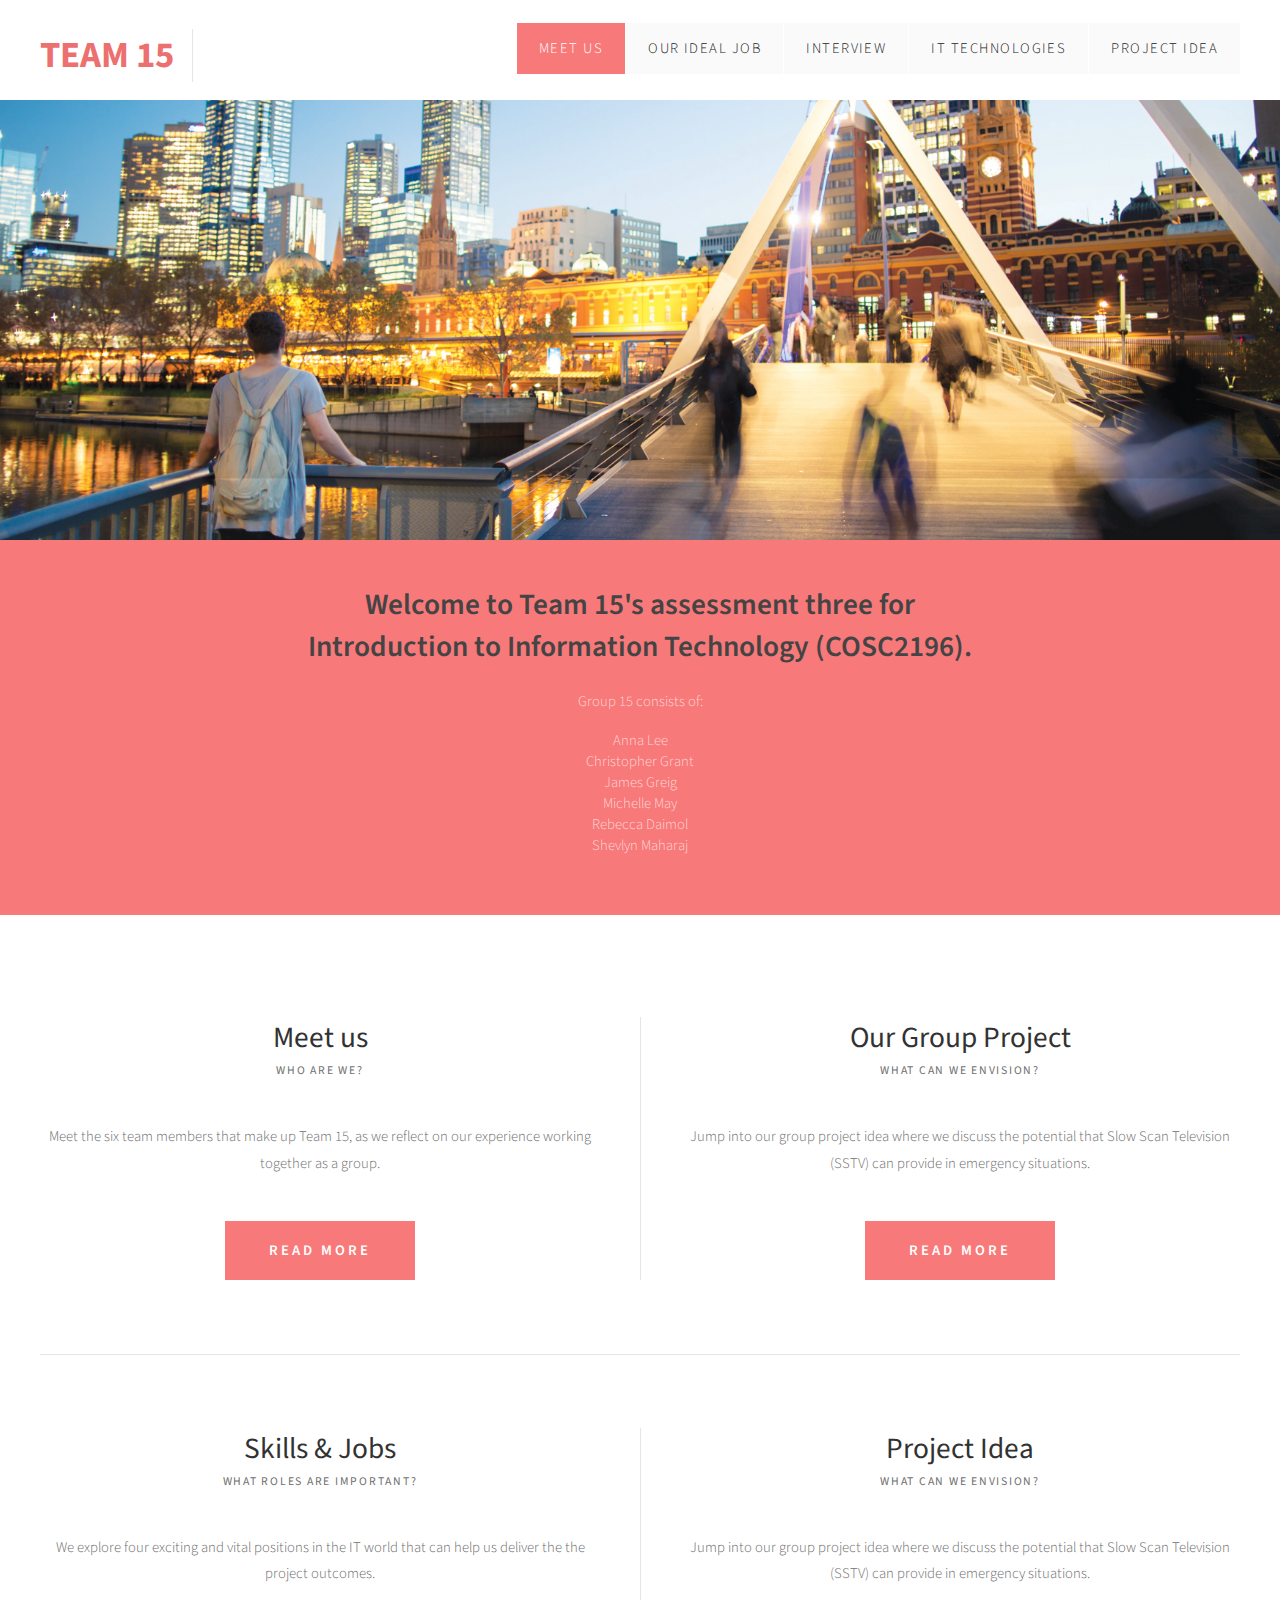
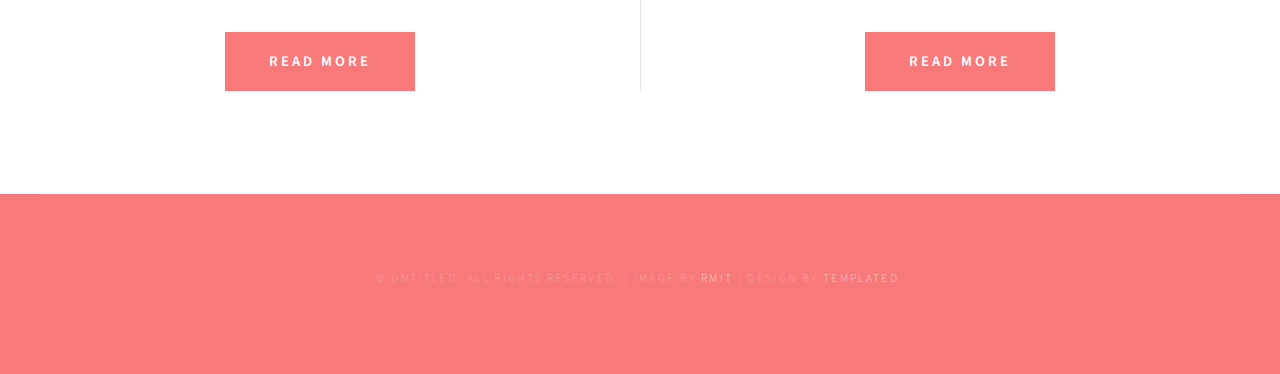
==== commit 41c2f6e3: "Add files via upload" ====
--- a/index.html
+++ b/index.html
@@ -13,9 +13,9 @@
 <html xmlns="http://www.w3.org/1999/xhtml">
 <head>
 <meta http-equiv="Content-Type" content="text/html; charset=utf-8" />
-<title></title>
-<meta name="keywords" content="" />
-<meta name="description" content="" />
+<title>Team 15 - Assessment 3</title>
+<meta name="keywords" content="Team 15 - Assessment 3" />
+<meta name="description" content="Team 15 - Assessment 3" />
 <link href="http://fonts.googleapis.com/css?family=Source+Sans+Pro:200,300,400,600,700,900" rel="stylesheet" />
 <link href="default.css" rel="stylesheet" type="text/css" media="all" />
 <link href="fonts.css" rel="stylesheet" type="text/css" media="all" />
@@ -43,9 +43,7 @@
 <div id="header-featured"> </div>
 <div id="banner-wrapper">
 	<div id="banner" class="container">
-		<h1>Welcome to Team 15's assessment two for <br>Introduction to Information Technology (COSC2196).</h1><br>
-		<p>Meet the six team members that make up Team 15, including a short bio, few fun facts about us, and results from our personality tests.<br>
-		We also reflect on our experience working together as a group.</p>
+		<h1>Welcome to Team 15's assessment three for <br>Introduction to Information Technology (COSC2196).</h1><br>
 		<p>Group 15 consists of:</p>
 		Anna Lee<br>
 		Christopher Grant<br>
@@ -54,7 +52,6 @@
 		Rebecca Daimol<br>
 		Shevlyn Maharaj<br><p>
 </p>
-			<p><h4><a href="Aboutus.html">Get to know us more</a></p></h4>
 	</div>
 </div>
 <div id="wrapper">
@@ -63,20 +60,20 @@
 		<div class="extra2 margin-btm container">
 			<div class="ebox1">
 				<div class="title">
-					<h2>Our Ideal Jobs</h2>
-					<span class="byline">What are our goals?</span>
+					<h2>Meet us</h2>
+					<span class="byline">Who are we?</span>
 				</div>
-				<p>Learn about the I.T. positions that we hope to achieve one day, as well as up-to-date and relevant industry data regarding each role.</p>
-				<a href="jobs.html" class="button">Read more</a>
+				<p>Meet the six team members that make up Team 15, as we reflect on our experience working together as a group.</p>
+				<a href="Aboutus.html" class="button">Read more</a>
 			</div>
 
 			<div class="ebox2">
 				<div class="title">
-					<h2>Interview with a Professional</h2>
-					<span class="byline">What can we learn?</span>
+					<h2>Our Group Project</h2>
+					<span class="byline">What can we envision?</span>
 				</div>
-				<p>Explore our interview with Edward Xi from Planit where we discuss his work<br> as a Cybersecurity consultant.</p>
-				<a href="interview.html" class="button">Read more</a>
+				<p>Jump into our group project idea where we discuss the potential that Slow Scan Television (SSTV) can provide in emergency situations.</p>
+				<a href="project.html" class="button">Read more</a>
 			</div>
 
 		</div>
@@ -84,11 +81,11 @@
 		<div class="extra2 container">
 			<div class="ebox1">
 				<div class="title">
-					<h2>IT Technologies</h2>
-					<span class="byline">What are we excited by?</span>
+					<h2>Skills & Jobs</h2>
+					<span class="byline">What roles are important?</span>
 				</div>
-				<p>We explore four exciting developments in the IT world, the areas that really excite us! We look more indepth into Cybersecurity, Cryptocurrencies, Robots, and Raspberry Pi's in our report.</p>
-				<a href="technologies.html" class="button">Read more</a>
+				<p>We explore four exciting and vital positions in the IT world that can help us deliver the the project outcomes.</p>
+				<a href="jobs.html" class="button">Read more</a>
 			</div>
 
 			<div class="ebox2">
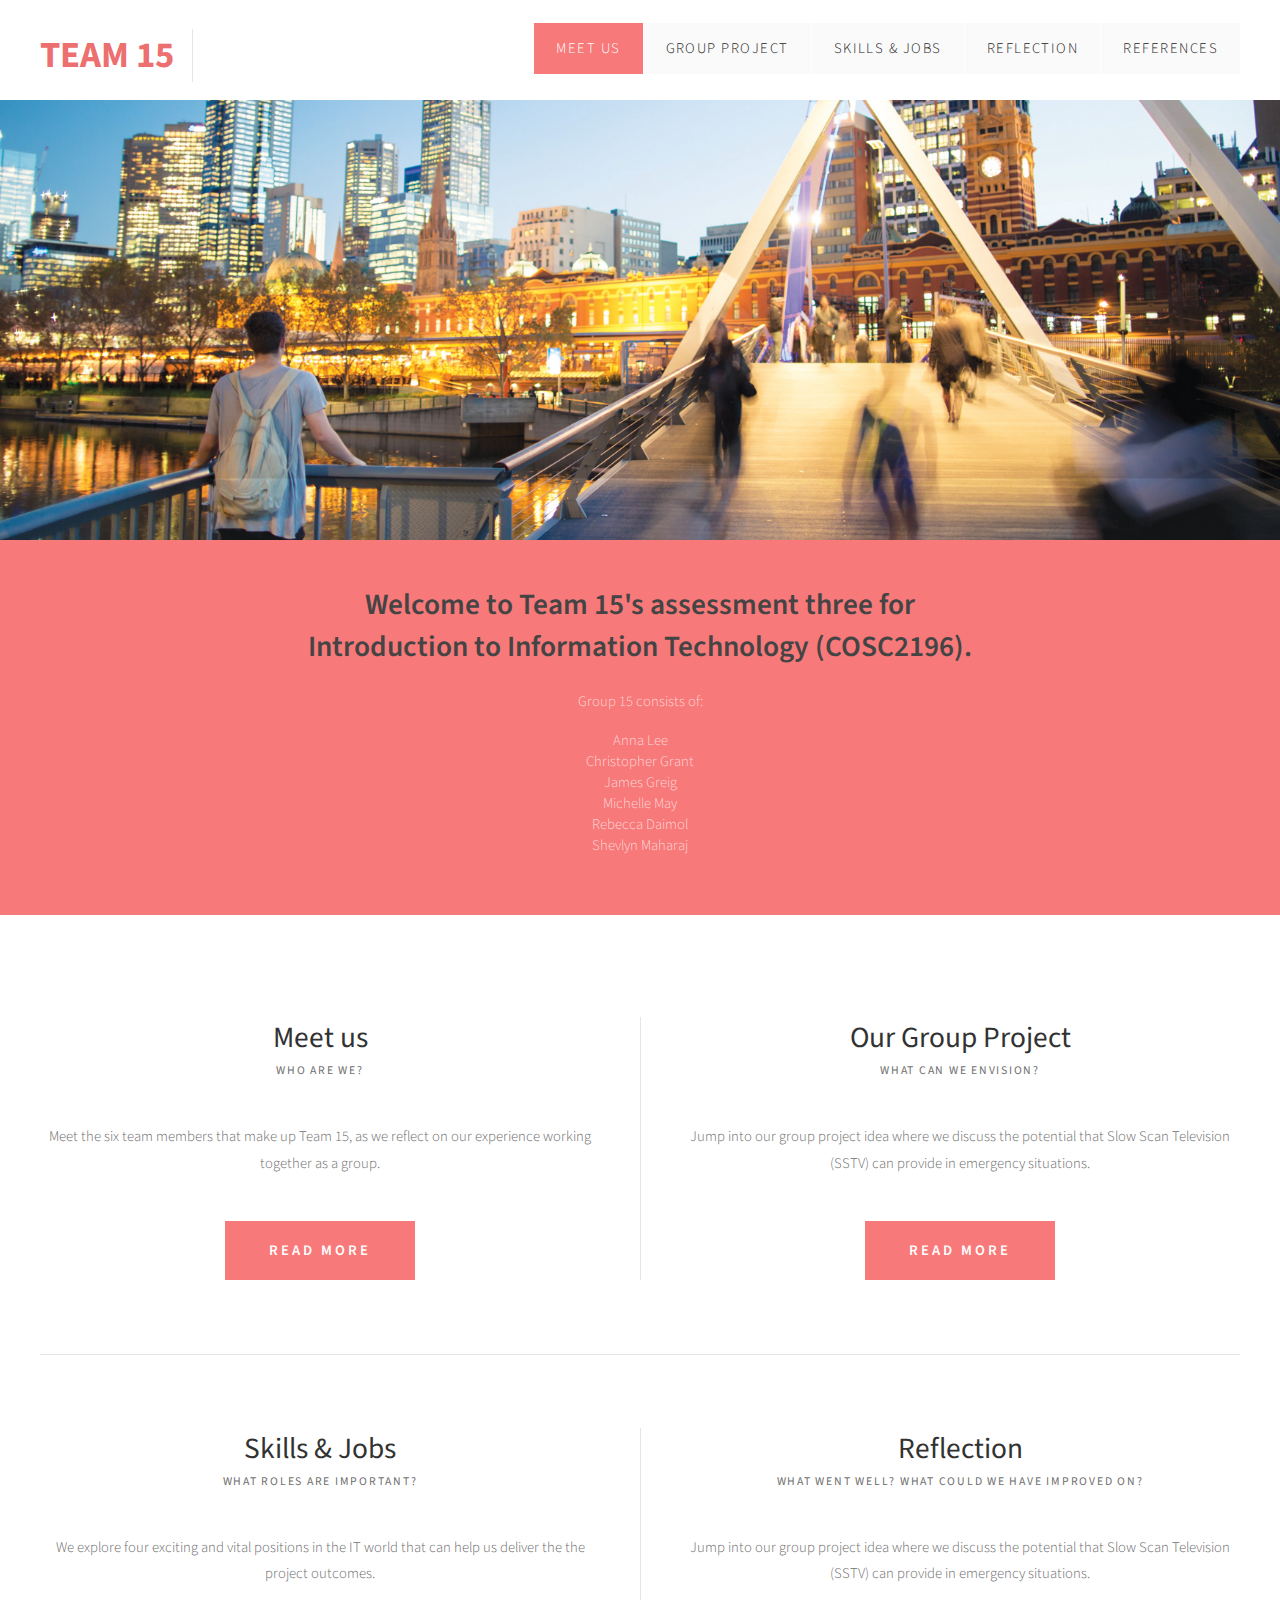
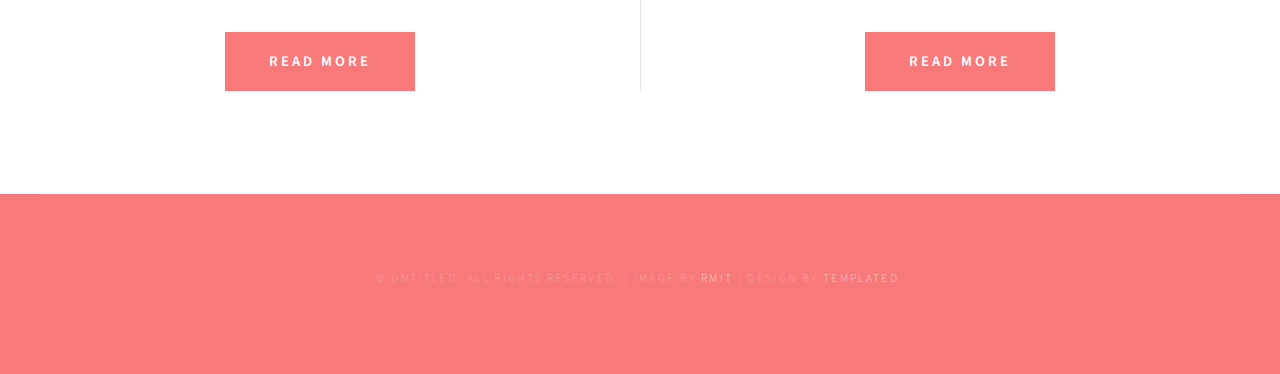
==== commit 11aa1ae3: "Add files via upload" ====
--- a/index.html
+++ b/index.html
@@ -32,10 +32,10 @@
 		<div id="menu">
 			<ul>
 				<li class="current_page_item"><a href="Aboutus.html" accesskey="1" title="">Meet Us</a></li>
-				<li><a href="jobs.html" accesskey="2" title="">Our Ideal Job</a></li>
-				<li><a href="interview.html" accesskey="" title="">Interview</a></li>
-				<li><a href="technologies.html" accesskey="4" title="">IT Technologies</a></li>
-				<li><a href="project.html" accesskey="5" title="">Project Idea</a></li>
+				<li><a href="project.html" accesskey="2" title="">Group Project</a></li>
+				<li><a href="jobs.html" accesskey="" title="">Skills & Jobs</a></li>
+				<li><a href="reflection.html" accesskey="4" title="">Reflection</a></li>
+				<li><a href="references.html" accesskey="5" title="">References</a></li>
 			</ul>
 		</div>
 	</div>
@@ -90,8 +90,8 @@
 
 			<div class="ebox2">
 				<div class="title">
-					<h2>Project Idea</h2>
-					<span class="byline">What can we envision?</span>
+					<h2>Reflection</h2>
+					<span class="byline">What went well? What could we have improved on?</span>
 				</div>
 				<p>Jump into our group project idea where we discuss the potential that Slow Scan Television (SSTV) can provide in emergency situations.</p>
 				<a href="project.html" class="button">Read more</a>
--- a/default.css
+++ b/default.css
@@ -736,6 +736,22 @@
 		background-size: cover;
 	}
 
+	#header-aboutus
+	{
+		height: 30em;
+		background-image: url(images/aboutus.jpg);
+		background-position: center;
+		background-size: cover;
+	}
+
+	#header-project
+	{
+		height: 30em;
+		background-image: url(images/project.jpg);
+		background-position: center;
+		background-size: cover;
+	}
+
 
 #slider-wrapper
 {
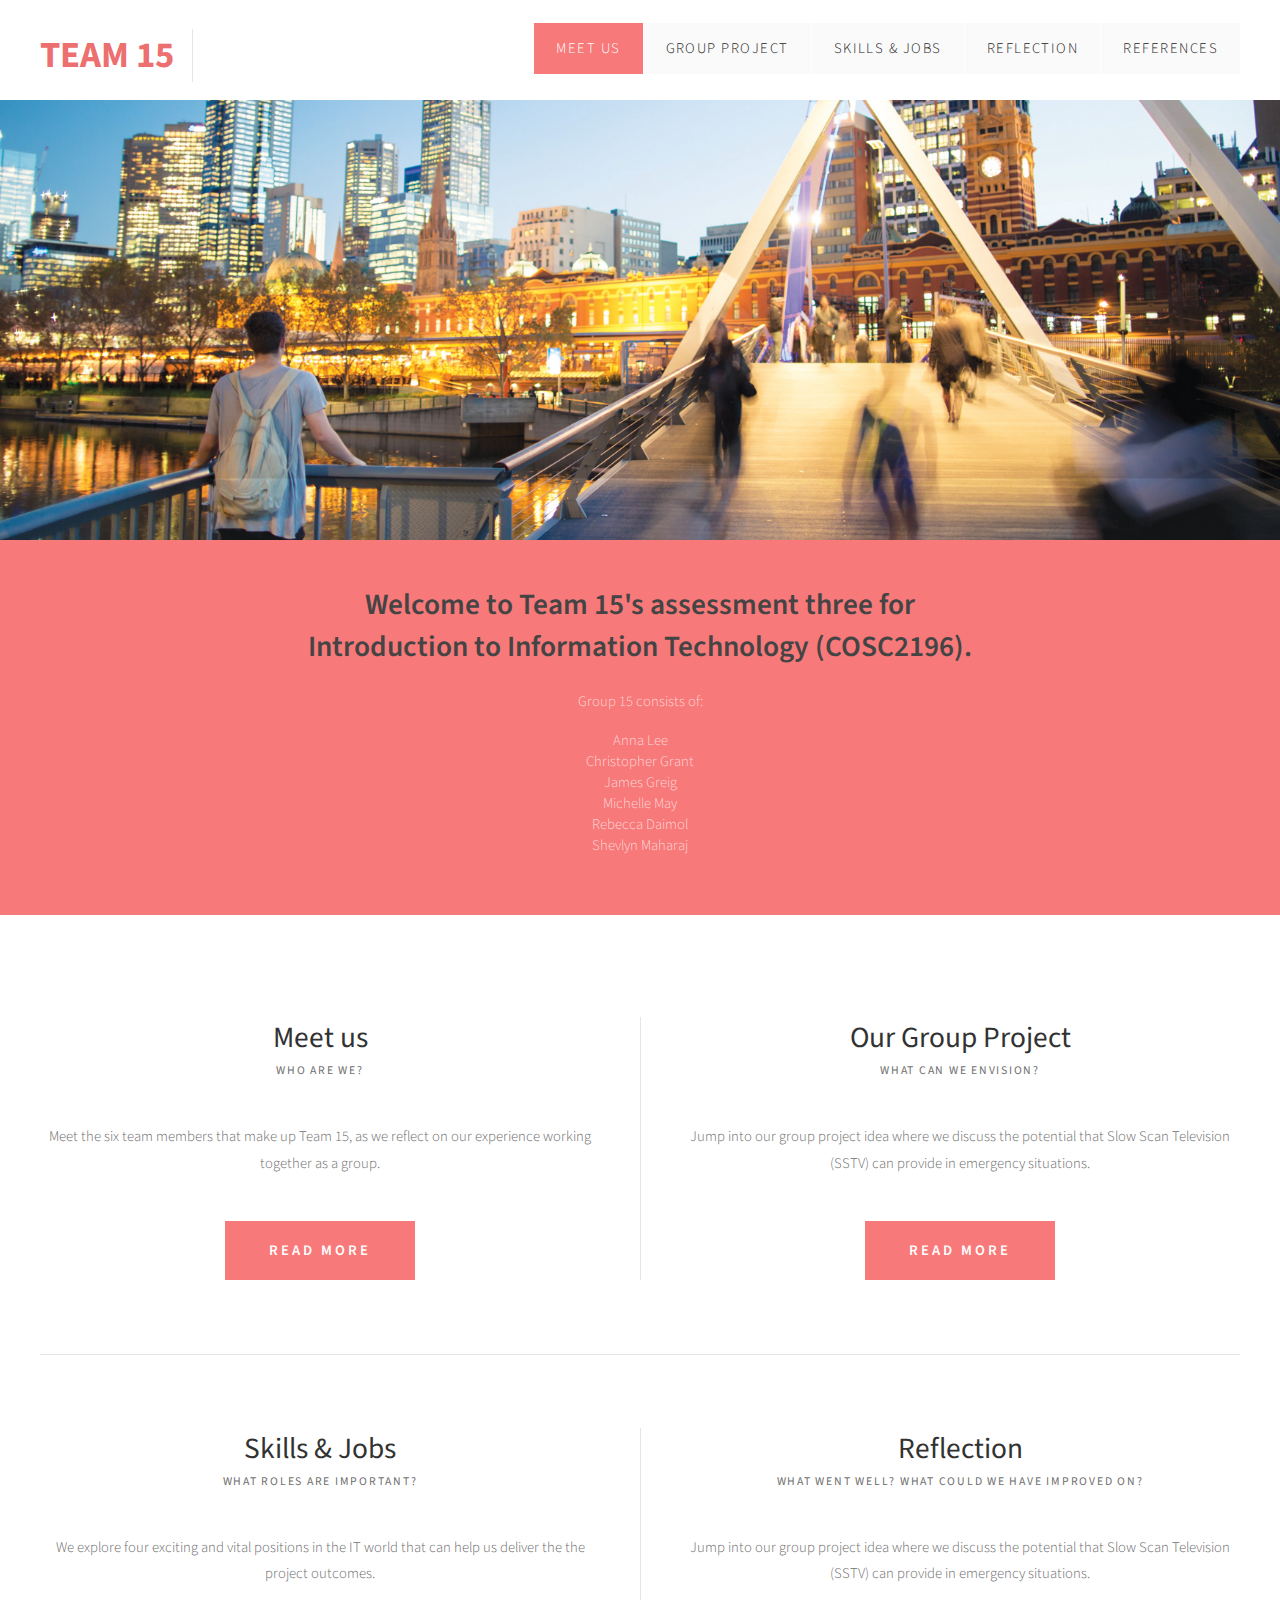
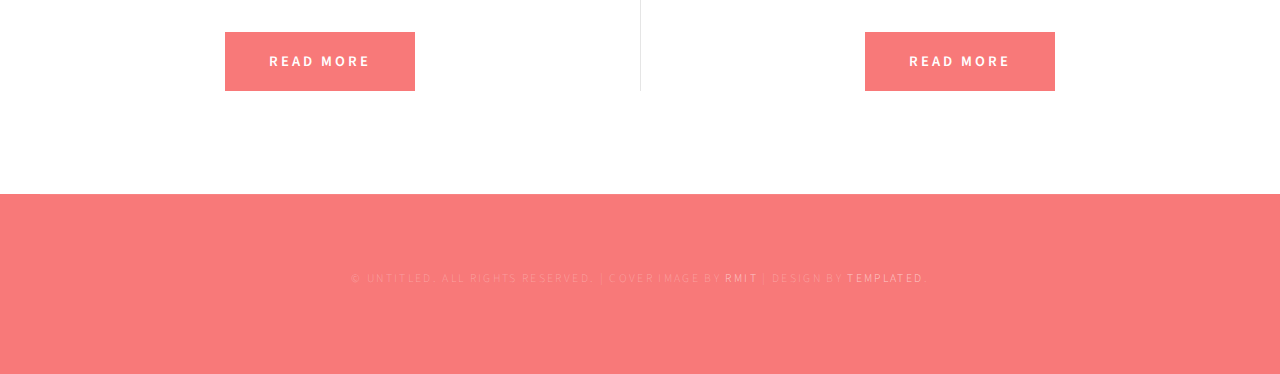
==== commit cbadf29a: "Add files via upload" ====
--- a/index.html
+++ b/index.html
@@ -33,7 +33,7 @@
 			<ul>
 				<li class="current_page_item"><a href="Aboutus.html" accesskey="1" title="">Meet Us</a></li>
 				<li><a href="project.html" accesskey="2" title="">Group Project</a></li>
-				<li><a href="jobs.html" accesskey="" title="">Skills & Jobs</a></li>
+			<li><a href="skillsjobs.html" accesskey="" title="">Skills & Jobs</a></li>
 				<li><a href="reflection.html" accesskey="4" title="">Reflection</a></li>
 				<li><a href="references.html" accesskey="5" title="">References</a></li>
 			</ul>
@@ -102,7 +102,7 @@
 	</div>
 </div>
 <div id="copyright" class="container">
-	<p>&copy; Untitled. All rights reserved. | Image by <a href="https://www.rmit.edu.au/study-with-us/international-students" target=blank>RMIT</a> | Design by <a href="http://templated.co" rel="nofollow">TEMPLATED</a>.</p>
+	<p>&copy; Untitled. All rights reserved. | Cover image by <a href="https://www.rmit.edu.au/study-with-us/international-students" target=blank>RMIT</a> | Design by <a href="http://templated.co" rel="nofollow">TEMPLATED</a>.</p>
 </div>
 </body>
 </html>
--- a/default.css
+++ b/default.css
@@ -752,6 +752,29 @@
 		background-size: cover;
 	}
 
+	#header-reflection
+	{
+		height: 30em;
+		background-image: url(images/reflections.jpg);
+		background-position: center;
+		background-size: cover;
+	}
+
+	#header-skillsjobs
+	{
+		height: 30em;
+		background-image: url(images/skillsjobs.jpg);
+		background-position: center;
+		background-size: cover;
+	}
+
+	#header-references
+	{
+		height: 30em;
+		background-image: url(images/references.jpg);
+		background-position: center;
+		background-size: cover;
+	}
 
 #slider-wrapper
 {
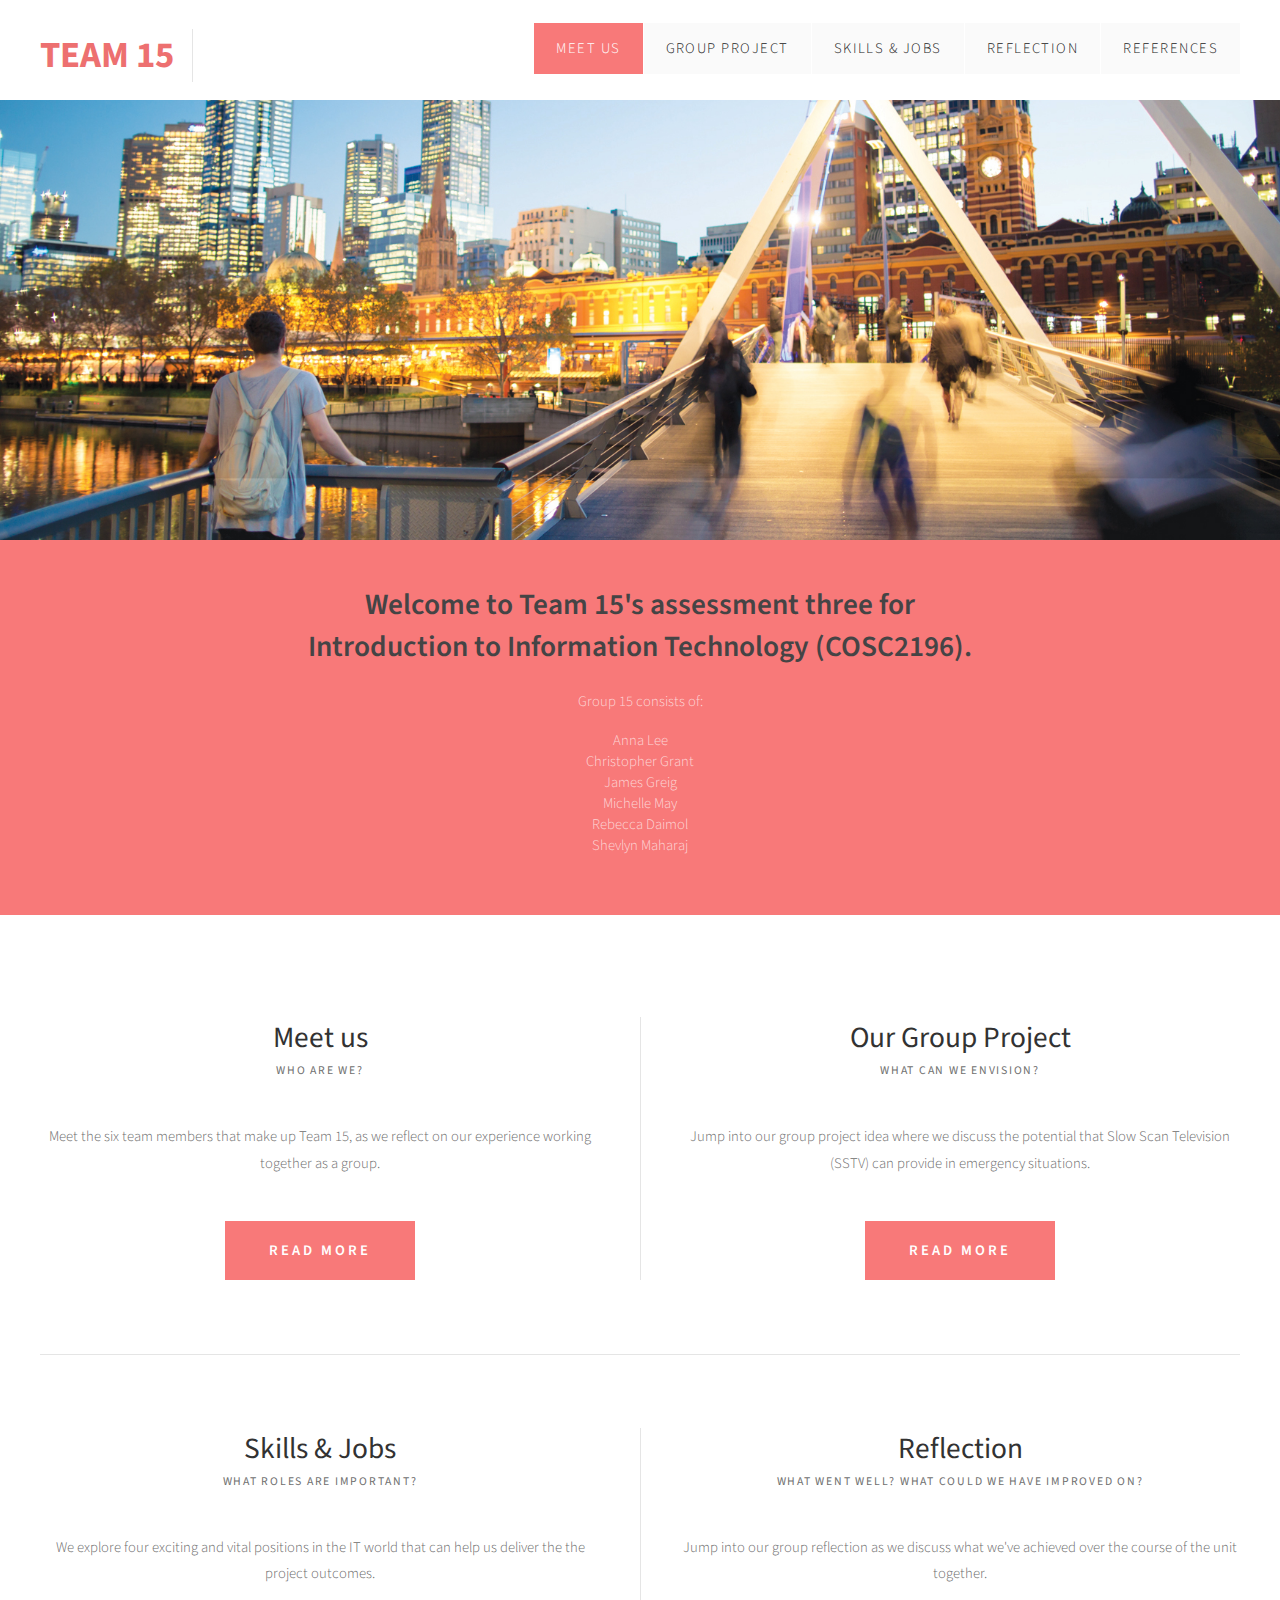
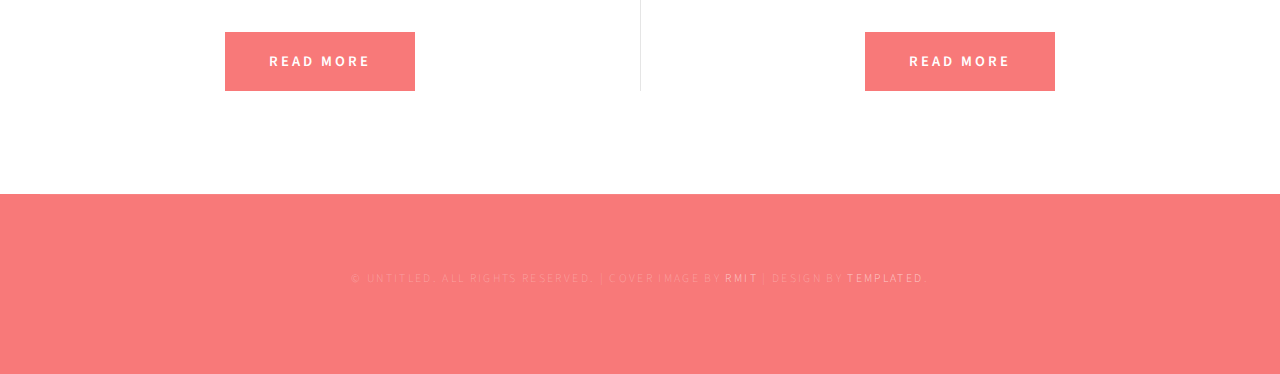
==== commit 15379d23: "Add files via upload" ====
--- a/index.html
+++ b/index.html
@@ -85,7 +85,7 @@
 					<span class="byline">What roles are important?</span>
 				</div>
 				<p>We explore four exciting and vital positions in the IT world that can help us deliver the the project outcomes.</p>
-				<a href="jobs.html" class="button">Read more</a>
+				<a href="skillsjobs.html" class="button">Read more</a>
 			</div>
 
 			<div class="ebox2">
@@ -93,8 +93,8 @@
 					<h2>Reflection</h2>
 					<span class="byline">What went well? What could we have improved on?</span>
 				</div>
-				<p>Jump into our group project idea where we discuss the potential that Slow Scan Television (SSTV) can provide in emergency situations.</p>
-				<a href="project.html" class="button">Read more</a>
+				<p>Jump into our group reflection as we discuss what we've achieved over the course of the unit together.</p>
+				<a href="reflection.html" class="button">Read more</a>
 			</div>
 
 		</div>
